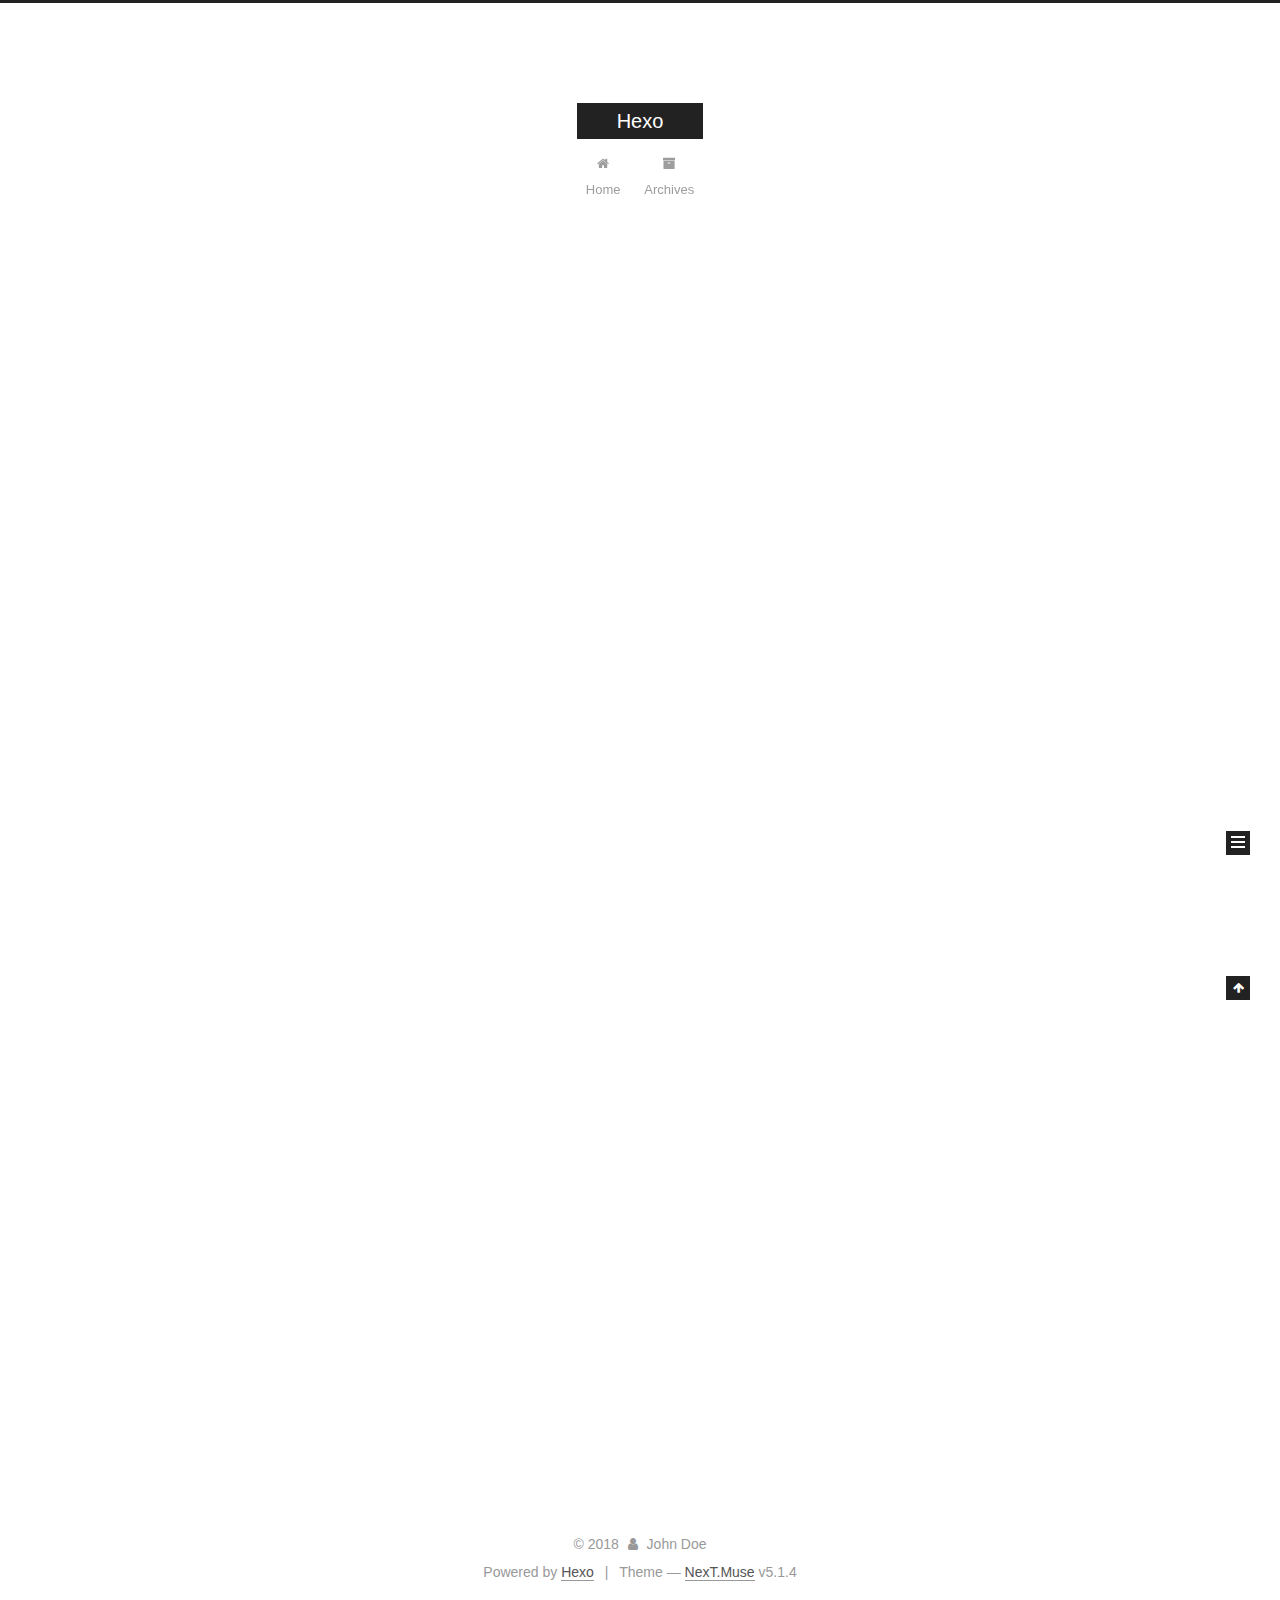
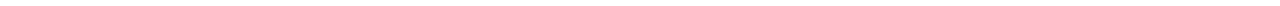
==== index.html @ c90f72f9 "Site updated: 2018-06-20 00:15:35" ====
<!DOCTYPE html>



  


<html class="theme-next muse use-motion" lang="">
<head>
  <meta charset="UTF-8"/>
<meta http-equiv="X-UA-Compatible" content="IE=edge" />
<meta name="viewport" content="width=device-width, initial-scale=1, maximum-scale=1"/>
<meta name="theme-color" content="#222">









<meta http-equiv="Cache-Control" content="no-transform" />
<meta http-equiv="Cache-Control" content="no-siteapp" />
















  
  
  <link href="/lib/fancybox/source/jquery.fancybox.css?v=2.1.5" rel="stylesheet" type="text/css" />







<link href="/lib/font-awesome/css/font-awesome.min.css?v=4.6.2" rel="stylesheet" type="text/css" />

<link href="/css/main.css?v=5.1.4" rel="stylesheet" type="text/css" />


  <link rel="apple-touch-icon" sizes="180x180" href="/images/apple-touch-icon-next.png?v=5.1.4">


  <link rel="icon" type="image/png" sizes="32x32" href="/images/favicon-32x32-next.png?v=5.1.4">


  <link rel="icon" type="image/png" sizes="16x16" href="/images/favicon-16x16-next.png?v=5.1.4">


  <link rel="mask-icon" href="/images/logo.svg?v=5.1.4" color="#222">





  <meta name="keywords" content="Hexo, NexT" />










<meta property="og:type" content="website">
<meta property="og:title" content="Hexo">
<meta property="og:url" content="http://yoursite.com/index.html">
<meta property="og:site_name" content="Hexo">
<meta property="og:locale" content="default">
<meta name="twitter:card" content="summary">
<meta name="twitter:title" content="Hexo">



<script type="text/javascript" id="hexo.configurations">
  var NexT = window.NexT || {};
  var CONFIG = {
    root: '/',
    scheme: 'Muse',
    version: '5.1.4',
    sidebar: {"position":"left","display":"post","offset":12,"b2t":false,"scrollpercent":false,"onmobile":false},
    fancybox: true,
    tabs: true,
    motion: {"enable":true,"async":false,"transition":{"post_block":"fadeIn","post_header":"slideDownIn","post_body":"slideDownIn","coll_header":"slideLeftIn","sidebar":"slideUpIn"}},
    duoshuo: {
      userId: '0',
      author: 'Author'
    },
    algolia: {
      applicationID: '',
      apiKey: '',
      indexName: '',
      hits: {"per_page":10},
      labels: {"input_placeholder":"Search for Posts","hits_empty":"We didn't find any results for the search: ${query}","hits_stats":"${hits} results found in ${time} ms"}
    }
  };
</script>



  <link rel="canonical" href="http://yoursite.com/"/>





  <title>Hexo</title>
  








</head>

<body itemscope itemtype="http://schema.org/WebPage" lang="default">

  
  
    
  

  <div class="container sidebar-position-left 
  page-home">
    <div class="headband"></div>

    <header id="header" class="header" itemscope itemtype="http://schema.org/WPHeader">
      <div class="header-inner"><div class="site-brand-wrapper">
  <div class="site-meta ">
    

    <div class="custom-logo-site-title">
      <a href="/"  class="brand" rel="start">
        <span class="logo-line-before"><i></i></span>
        <span class="site-title">Hexo</span>
        <span class="logo-line-after"><i></i></span>
      </a>
    </div>
      
        <p class="site-subtitle"></p>
      
  </div>

  <div class="site-nav-toggle">
    <button>
      <span class="btn-bar"></span>
      <span class="btn-bar"></span>
      <span class="btn-bar"></span>
    </button>
  </div>
</div>

<nav class="site-nav">
  

  
    <ul id="menu" class="menu">
      
        
        <li class="menu-item menu-item-home">
          <a href="/" rel="section">
            
              <i class="menu-item-icon fa fa-fw fa-home"></i> <br />
            
            Home
          </a>
        </li>
      
        
        <li class="menu-item menu-item-archives">
          <a href="/archives/" rel="section">
            
              <i class="menu-item-icon fa fa-fw fa-archive"></i> <br />
            
            Archives
          </a>
        </li>
      

      
    </ul>
  

  
</nav>



 </div>
    </header>

    <main id="main" class="main">
      <div class="main-inner">
        <div class="content-wrap">
          <div id="content" class="content">
            
  <section id="posts" class="posts-expand">
    
      

  

  
  
  

  <article class="post post-type-normal" itemscope itemtype="http://schema.org/Article">
  
  
  
  <div class="post-block">
    <link itemprop="mainEntityOfPage" href="http://yoursite.com/2018/06/19/my-first-post/">

    <span hidden itemprop="author" itemscope itemtype="http://schema.org/Person">
      <meta itemprop="name" content="John Doe">
      <meta itemprop="description" content="">
      <meta itemprop="image" content="/images/avatar.gif">
    </span>

    <span hidden itemprop="publisher" itemscope itemtype="http://schema.org/Organization">
      <meta itemprop="name" content="Hexo">
    </span>

    
      <header class="post-header">

        
        
          <h1 class="post-title" itemprop="name headline">
                
                <a class="post-title-link" href="/2018/06/19/my-first-post/" itemprop="url">my first post</a></h1>
        

        <div class="post-meta">
          <span class="post-time">
            
              <span class="post-meta-item-icon">
                <i class="fa fa-calendar-o"></i>
              </span>
              
                <span class="post-meta-item-text">Posted on</span>
              
              <time title="Post created" itemprop="dateCreated datePublished" datetime="2018-06-19T23:06:31+08:00">
                2018-06-19
              </time>
            

            

            
          </span>

          

          
            
          

          
          

          

          

          

        </div>
      </header>
    

    
    
    
    <div class="post-body" itemprop="articleBody">

      
      

      
        
          
            
          
        
      
    </div>
    
    
    

    

    

    

    <footer class="post-footer">
      

      

      

      
      
        <div class="post-eof"></div>
      
    </footer>
  </div>
  
  
  
  </article>


    
      

  

  
  
  

  <article class="post post-type-normal" itemscope itemtype="http://schema.org/Article">
  
  
  
  <div class="post-block">
    <link itemprop="mainEntityOfPage" href="http://yoursite.com/2018/06/19/hello-world/">

    <span hidden itemprop="author" itemscope itemtype="http://schema.org/Person">
      <meta itemprop="name" content="John Doe">
      <meta itemprop="description" content="">
      <meta itemprop="image" content="/images/avatar.gif">
    </span>

    <span hidden itemprop="publisher" itemscope itemtype="http://schema.org/Organization">
      <meta itemprop="name" content="Hexo">
    </span>

    
      <header class="post-header">

        
        
          <h1 class="post-title" itemprop="name headline">
                
                <a class="post-title-link" href="/2018/06/19/hello-world/" itemprop="url">Hello World</a></h1>
        

        <div class="post-meta">
          <span class="post-time">
            
              <span class="post-meta-item-icon">
                <i class="fa fa-calendar-o"></i>
              </span>
              
                <span class="post-meta-item-text">Posted on</span>
              
              <time title="Post created" itemprop="dateCreated datePublished" datetime="2018-06-19T22:45:41+08:00">
                2018-06-19
              </time>
            

            

            
          </span>

          

          
            
          

          
          

          

          

          

        </div>
      </header>
    

    
    
    
    <div class="post-body" itemprop="articleBody">

      
      

      
        
          
            <p>Welcome to <a href="https://hexo.io/" target="_blank" rel="noopener">Hexo</a>! This is your very first post. Check <a href="https://hexo.io/docs/" target="_blank" rel="noopener">documentation</a> for more info. If you get any problems when using Hexo, you can find the answer in <a href="https://hexo.io/docs/troubleshooting.html" target="_blank" rel="noopener">troubleshooting</a> or you can ask me on <a href="https://github.com/hexojs/hexo/issues" target="_blank" rel="noopener">GitHub</a>.</p>
<h2 id="Quick-Start"><a href="#Quick-Start" class="headerlink" title="Quick Start"></a>Quick Start</h2><h3 id="Create-a-new-post"><a href="#Create-a-new-post" class="headerlink" title="Create a new post"></a>Create a new post</h3><figure class="highlight bash"><table><tr><td class="gutter"><pre><span class="line">1</span><br></pre></td><td class="code"><pre><span class="line">$ hexo new <span class="string">"My New Post"</span></span><br></pre></td></tr></table></figure>
<p>More info: <a href="https://hexo.io/docs/writing.html" target="_blank" rel="noopener">Writing</a></p>
<h3 id="Run-server"><a href="#Run-server" class="headerlink" title="Run server"></a>Run server</h3><figure class="highlight bash"><table><tr><td class="gutter"><pre><span class="line">1</span><br></pre></td><td class="code"><pre><span class="line">$ hexo server</span><br></pre></td></tr></table></figure>
<p>More info: <a href="https://hexo.io/docs/server.html" target="_blank" rel="noopener">Server</a></p>
<h3 id="Generate-static-files"><a href="#Generate-static-files" class="headerlink" title="Generate static files"></a>Generate static files</h3><figure class="highlight bash"><table><tr><td class="gutter"><pre><span class="line">1</span><br></pre></td><td class="code"><pre><span class="line">$ hexo generate</span><br></pre></td></tr></table></figure>
<p>More info: <a href="https://hexo.io/docs/generating.html" target="_blank" rel="noopener">Generating</a></p>
<h3 id="Deploy-to-remote-sites"><a href="#Deploy-to-remote-sites" class="headerlink" title="Deploy to remote sites"></a>Deploy to remote sites</h3><figure class="highlight bash"><table><tr><td class="gutter"><pre><span class="line">1</span><br></pre></td><td class="code"><pre><span class="line">$ hexo deploy</span><br></pre></td></tr></table></figure>
<p>More info: <a href="https://hexo.io/docs/deployment.html" target="_blank" rel="noopener">Deployment</a></p>

          
        
      
    </div>
    
    
    

    

    

    

    <footer class="post-footer">
      

      

      

      
      
        <div class="post-eof"></div>
      
    </footer>
  </div>
  
  
  
  </article>


    
  </section>

  


          </div>
          


          

        </div>
        
          
  
  <div class="sidebar-toggle">
    <div class="sidebar-toggle-line-wrap">
      <span class="sidebar-toggle-line sidebar-toggle-line-first"></span>
      <span class="sidebar-toggle-line sidebar-toggle-line-middle"></span>
      <span class="sidebar-toggle-line sidebar-toggle-line-last"></span>
    </div>
  </div>

  <aside id="sidebar" class="sidebar">
    
    <div class="sidebar-inner">

      

      

      <section class="site-overview-wrap sidebar-panel sidebar-panel-active">
        <div class="site-overview">
          <div class="site-author motion-element" itemprop="author" itemscope itemtype="http://schema.org/Person">
            
              <p class="site-author-name" itemprop="name">John Doe</p>
              <p class="site-description motion-element" itemprop="description"></p>
          </div>

          <nav class="site-state motion-element">

            
              <div class="site-state-item site-state-posts">
              
                <a href="/archives/">
              
                  <span class="site-state-item-count">2</span>
                  <span class="site-state-item-name">posts</span>
                </a>
              </div>
            

            

            

          </nav>

          

          

          
          

          
          

          

        </div>
      </section>

      

      

    </div>
  </aside>


        
      </div>
    </main>

    <footer id="footer" class="footer">
      <div class="footer-inner">
        <div class="copyright">&copy; <span itemprop="copyrightYear">2018</span>
  <span class="with-love">
    <i class="fa fa-user"></i>
  </span>
  <span class="author" itemprop="copyrightHolder">John Doe</span>

  
</div>


  <div class="powered-by">Powered by <a class="theme-link" target="_blank" href="https://hexo.io">Hexo</a></div>



  <span class="post-meta-divider">|</span>



  <div class="theme-info">Theme &mdash; <a class="theme-link" target="_blank" href="https://github.com/iissnan/hexo-theme-next">NexT.Muse</a> v5.1.4</div>




        







        
      </div>
    </footer>

    
      <div class="back-to-top">
        <i class="fa fa-arrow-up"></i>
        
      </div>
    

    

  </div>

  

<script type="text/javascript">
  if (Object.prototype.toString.call(window.Promise) !== '[object Function]') {
    window.Promise = null;
  }
</script>









  












  
  
    <script type="text/javascript" src="/lib/jquery/index.js?v=2.1.3"></script>
  

  
  
    <script type="text/javascript" src="/lib/fastclick/lib/fastclick.min.js?v=1.0.6"></script>
  

  
  
    <script type="text/javascript" src="/lib/jquery_lazyload/jquery.lazyload.js?v=1.9.7"></script>
  

  
  
    <script type="text/javascript" src="/lib/velocity/velocity.min.js?v=1.2.1"></script>
  

  
  
    <script type="text/javascript" src="/lib/velocity/velocity.ui.min.js?v=1.2.1"></script>
  

  
  
    <script type="text/javascript" src="/lib/fancybox/source/jquery.fancybox.pack.js?v=2.1.5"></script>
  


  


  <script type="text/javascript" src="/js/src/utils.js?v=5.1.4"></script>

  <script type="text/javascript" src="/js/src/motion.js?v=5.1.4"></script>



  
  

  

  


  <script type="text/javascript" src="/js/src/bootstrap.js?v=5.1.4"></script>



  


  




	





  





  












  





  

  

  

  
  

  

  

  

</body>
</html>
---- css/main.css ----
/* normalize.css v3.0.2 | MIT License | git.io/normalize */
html {
  font-family: sans-serif; /* 1 */
  -ms-text-size-adjust: 100%; /* 2 */
  -webkit-text-size-adjust: 100%; /* 2 */
}
body {
  margin: 0;
}
article,
aside,
details,
figcaption,
figure,
footer,
header,
hgroup,
main,
menu,
nav,
section,
summary {
  display: block;
}
audio,
canvas,
progress,
video {
  display: inline-block; /* 1 */
  vertical-align: baseline; /* 2 */
}
audio:not([controls]) {
  display: none;
  height: 0;
}
[hidden],
template {
  display: none;
}
a {
  background-color: transparent;
}
a:active,
a:hover {
  outline: 0;
}
abbr[title] {
  border-bottom: 1px dotted;
}
b,
strong {
  font-weight: bold;
}
dfn {
  font-style: italic;
}
h1 {
  font-size: 2em;
  margin: 0.67em 0;
}
mark {
  background: #ff0;
  color: #000;
}
small {
  font-size: 80%;
}
sub,
sup {
  font-size: 75%;
  line-height: 0;
  position: relative;
  vertical-align: baseline;
}
sup {
  top: -0.5em;
}
sub {
  bottom: -0.25em;
}
img {
  border: 0;
}
svg:not(:root) {
  overflow: hidden;
}
figure {
  margin: 1em 40px;
}
hr {
  -moz-box-sizing: content-box;
  box-sizing: content-box;
  height: 0;
}
pre {
  overflow: auto;
}
code,
kbd,
pre,
samp {
  font-family: monospace, monospace;
  font-size: 1em;
}
button,
input,
optgroup,
select,
textarea {
  color: inherit; /* 1 */
  font: inherit; /* 2 */
  margin: 0; /* 3 */
}
button {
  overflow: visible;
}
button,
select {
  text-transform: none;
}
button,
html input[type="button"],
input[type="reset"],
input[type="submit"] {
  -webkit-appearance: button; /* 2 */
  cursor: pointer; /* 3 */
}
button[disabled],
html input[disabled] {
  cursor: default;
}
button::-moz-focus-inner,
input::-moz-focus-inner {
  border: 0;
  padding: 0;
}
input {
  line-height: normal;
}
input[type="checkbox"],
input[type="radio"] {
  box-sizing: border-box; /* 1 */
  padding: 0; /* 2 */
}
input[type="number"]::-webkit-inner-spin-button,
input[type="number"]::-webkit-outer-spin-button {
  height: auto;
}
input[type="search"] {
  -webkit-appearance: textfield; /* 1 */
  -moz-box-sizing: content-box;
  -webkit-box-sizing: content-box; /* 2 */
  box-sizing: content-box;
}
input[type="search"]::-webkit-search-cancel-button,
input[type="search"]::-webkit-search-decoration {
  -webkit-appearance: none;
}
fieldset {
  border: 1px solid #c0c0c0;
  margin: 0 2px;
  padding: 0.35em 0.625em 0.75em;
}
legend {
  border: 0; /* 1 */
  padding: 0; /* 2 */
}
textarea {
  overflow: auto;
}
optgroup {
  font-weight: bold;
}
table {
  border-collapse: collapse;
  border-spacing: 0;
}
td,
th {
  padding: 0;
}
::selection {
  background: #262a30;
  color: #fff;
}
body {
  position: relative;
  font-family: 'Lato', "PingFang SC", "Microsoft YaHei", sans-serif;
  font-size: 14px;
  line-height: 2;
  color: #555;
  background: #fff;
}
@media (max-width: 767px) {
  body {
    padding-right: 0 !important;
  }
}
@media (min-width: 768px) and (max-width: 991px) {
  body {
    padding-right: 0 !important;
  }
}
@media (min-width: 1600px) {
  body {
    font-size: 16px;
  }
}
h1,
h2,
h3,
h4,
h5,
h6 {
  margin: 0;
  padding: 0;
  font-weight: bold;
  line-height: 1.5;
  font-family: 'Lato', "PingFang SC", "Microsoft YaHei", sans-serif;
}
h2,
h3,
h4,
h5,
h6 {
  margin: 20px 0 15px;
}
h1 {
  font-size: 22px;
}
@media (max-width: 767px) {
  h1 {
    font-size: 18px;
  }
}
h2 {
  font-size: 20px;
}
@media (max-width: 767px) {
  h2 {
    font-size: 16px;
  }
}
h3 {
  font-size: 18px;
}
@media (max-width: 767px) {
  h3 {
    font-size: 14px;
  }
}
h4 {
  font-size: 16px;
}
@media (max-width: 767px) {
  h4 {
    font-size: 12px;
  }
}
h5 {
  font-size: 14px;
}
@media (max-width: 767px) {
  h5 {
    font-size: 10px;
  }
}
h6 {
  font-size: 12px;
}
@media (max-width: 767px) {
  h6 {
    font-size: 8px;
  }
}
p {
  margin: 0 0 20px 0;
}
a {
  color: #555;
  text-decoration: none;
  outline: none;
  border-bottom: 1px solid #999;
  word-wrap: break-word;
}
a:hover {
  color: #222;
  border-bottom-color: #222;
}
blockquote {
  margin: 0;
  padding: 0;
}
img {
  display: block;
  margin: auto;
  max-width: 100%;
  height: auto;
}
hr {
  margin: 40px 0;
  height: 3px;
  border: none;
  background-color: #ddd;
  background-image: repeating-linear-gradient(-45deg, #fff, #fff 4px, transparent 4px, transparent 8px);
}
blockquote {
  padding: 0 15px;
  color: #666;
  border-left: 4px solid #ddd;
}
blockquote cite::before {
  content: "-";
  padding: 0 5px;
}
dt {
  font-weight: 700;
}
dd {
  margin: 0;
  padding: 0;
}
kbd {
  border: 1px solid #ccc;
  border-radius: 0.2em;
  box-shadow: 0.1em 0.1em 0.2em rgba(0,0,0,0.1);
  background-color: #f9f9f9;
  font-family: inherit;
  background-image: -webkit-linear-gradient(top, #eee, #fff, #eee);
  padding: 0.1em 0.3em;
  white-space: nowrap;
}
.text-left {
  text-align: left;
}
.text-center {
  text-align: center;
}
.text-right {
  text-align: right;
}
.text-justify {
  text-align: justify;
}
.text-nowrap {
  white-space: nowrap;
}
.text-lowercase {
  text-transform: lowercase;
}
.text-uppercase {
  text-transform: uppercase;
}
.text-capitalize {
  text-transform: capitalize;
}
.center-block {
  display: block;
  margin-left: auto;
  margin-right: auto;
}
.clearfix:before,
.clearfix:after {
  content: " ";
  display: table;
}
.clearfix:after {
  clear: both;
}
.pullquote {
  width: 45%;
}
.pullquote.left {
  float: left;
  margin-left: 5px;
  margin-right: 10px;
}
.pullquote.right {
  float: right;
  margin-left: 10px;
  margin-right: 5px;
}
.affix.affix.affix {
  position: fixed;
}
.translation {
  margin-top: -20px;
  font-size: 14px;
  color: #999;
}
.scrollbar-measure {
  width: 100px;
  height: 100px;
  overflow: scroll;
  position: absolute;
  top: -9999px;
}
.use-motion .motion-element {
  opacity: 0;
}
table {
  margin: 20px 0;
  width: 100%;
  border-collapse: collapse;
  border-spacing: 0;
  border: 1px solid #ddd;
  font-size: 14px;
  table-layout: fixed;
  word-wrap: break-all;
}
table>tbody>tr:nth-of-type(odd) {
  background-color: #f9f9f9;
}
table>tbody>tr:hover {
  background-color: #f5f5f5;
}
caption,
th,
td {
  padding: 8px;
  text-align: left;
  vertical-align: middle;
  font-weight: normal;
}
th,
td {
  border-bottom: 3px solid #ddd;
  border-right: 1px solid #eee;
}
th {
  padding-bottom: 10px;
  font-weight: 700;
}
td {
  border-bottom-width: 1px;
}
html,
body {
  height: 100%;
}
.container {
  position: relative;
  min-height: 100%;
}
.header-inner {
  margin: 0 auto;
  padding: 100px 0 70px;
  width: 700px;
}
@media (min-width: 1600px) {
  .container .header-inner {
    width: 900px;
  }
}
.main {
  padding-bottom: 150px;
}
.main-inner {
  margin: 0 auto;
  width: 700px;
}
@media (min-width: 1600px) {
  .container .main-inner {
    width: 900px;
  }
}
.footer {
  position: absolute;
  left: 0;
  bottom: 0;
  width: 100%;
  min-height: 50px;
}
.footer-inner {
  box-sizing: border-box;
  margin: 20px auto;
  width: 700px;
}
@media (min-width: 1600px) {
  .container .footer-inner {
    width: 900px;
  }
}
pre,
.highlight {
  overflow: auto;
  margin: 20px 0;
  padding: 0;
  font-size: 13px;
  color: #4d4d4c;
  background: #f7f7f7;
  line-height: 1.6;
}
pre,
code {
  font-family: consolas, Menlo, "PingFang SC", "Microsoft YaHei", monospace;
}
code {
  padding: 2px 4px;
  word-wrap: break-word;
  color: #555;
  background: #eee;
  border-radius: 3px;
  font-size: 13px;
}
pre {
  padding: 10px;
}
pre code {
  padding: 0;
  color: #4d4d4c;
  background: none;
  text-shadow: none;
}
.highlight {
  border-radius: 1px;
}
.highlight pre {
  border: none;
  margin: 0;
  padding: 10px 0;
}
.highlight table {
  margin: 0;
  width: auto;
  border: none;
}
.highlight td {
  border: none;
  padding: 0;
}
.highlight figcaption {
  font-size: 1em;
  color: #4d4d4c;
  line-height: 1em;
  margin-bottom: 1em;
}
.highlight figcaption:before,
.highlight figcaption:after {
  content: " ";
  display: table;
}
.highlight figcaption:after {
  clear: both;
}
.highlight figcaption a {
  float: right;
  color: #4d4d4c;
}
.highlight figcaption a:hover {
  border-bottom-color: #4d4d4c;
}
.highlight .gutter pre {
  padding-left: 10px;
  padding-right: 10px;
  color: #869194;
  text-align: right;
  background-color: #eff2f3;
}
.highlight .code pre {
  width: 100%;
  padding-left: 10px;
  padding-right: 10px;
  background-color: #f7f7f7;
}
.highlight .line {
  height: 20px;
}
.gutter {
  -webkit-user-select: none;
  -moz-user-select: none;
  -ms-user-select: none;
  user-select: none;
}
.gist table {
  width: auto;
}
.gist table td {
  border: none;
}
pre .deletion {
  background: #fdd;
}
pre .addition {
  background: #dfd;
}
pre .meta {
  color: #8959a8;
}
pre .comment {
  color: #8e908c;
}
pre .variable,
pre .attribute,
pre .tag,
pre .regexp,
pre .ruby .constant,
pre .xml .tag .title,
pre .xml .pi,
pre .xml .doctype,
pre .html .doctype,
pre .css .id,
pre .css .class,
pre .css .pseudo {
  color: #c82829;
}
pre .number,
pre .preprocessor,
pre .built_in,
pre .literal,
pre .params,
pre .constant,
pre .command {
  color: #f5871f;
}
pre .ruby .class .title,
pre .css .rules .attribute,
pre .string,
pre .value,
pre .inheritance,
pre .header,
pre .ruby .symbol,
pre .xml .cdata,
pre .special,
pre .number,
pre .formula {
  color: #718c00;
}
pre .title,
pre .css .hexcolor {
  color: #3e999f;
}
pre .function,
pre .python .decorator,
pre .python .title,
pre .ruby .function .title,
pre .ruby .title .keyword,
pre .perl .sub,
pre .javascript .title,
pre .coffeescript .title {
  color: #4271ae;
}
pre .keyword,
pre .javascript .function {
  color: #8959a8;
}
.full-image.full-image.full-image.full-image {
  border: none;
  max-width: 100%;
  width: auto;
  margin: 20px auto 25px;
}
@media (min-width: 992px) {
  .full-image.full-image.full-image.full-image {
    max-width: none;
    width: 110%;
    margin: 25px -5%;
  }
}
.blockquote-center,
.page-home .post-type-quote blockquote,
.page-post-detail .post-type-quote blockquote {
  position: relative;
  margin: 40px 0;
  padding: 0;
  border-left: none;
  text-align: center;
}
.blockquote-center::before,
.page-home .post-type-quote blockquote::before,
.page-post-detail .post-type-quote blockquote::before,
.blockquote-center::after,
.page-home .post-type-quote blockquote::after,
.page-post-detail .post-type-quote blockquote::after {
  position: absolute;
  content: ' ';
  display: block;
  width: 100%;
  height: 24px;
  opacity: 0.2;
  background-repeat: no-repeat;
  background-position: 0 -6px;
  background-size: 22px 22px;
}
.blockquote-center::before,
.page-home .post-type-quote blockquote::before,
.page-post-detail .post-type-quote blockquote::before {
  top: -20px;
  background-image: url("../images/quote-l.svg");
  border-top: 1px solid #ccc;
}
.blockquote-center::after,
.page-home .post-type-quote blockquote::after,
.page-post-detail .post-type-quote blockquote::after {
  bottom: -20px;
  background-image: url("../images/quote-r.svg");
  border-bottom: 1px solid #ccc;
  background-position: 100% 8px;
}
.blockquote-center p,
.page-home .post-type-quote blockquote p,
.page-post-detail .post-type-quote blockquote p,
.blockquote-center div,
.page-home .post-type-quote blockquote div,
.page-post-detail .post-type-quote blockquote div {
  text-align: center;
}
.post .post-body .group-picture img {
  box-sizing: border-box;
  padding: 0 3px;
  border: none;
}
.post .group-picture-row {
  overflow: hidden;
  margin-top: 6px;
}
.post .group-picture-row:first-child {
  margin-top: 0;
}
.post .group-picture-column {
  float: left;
}
.page-post-detail .post-body .group-picture-column {
  float: none;
  margin-top: 10px;
  width: auto !important;
}
.page-post-detail .post-body .group-picture-column img {
  margin: 0 auto;
}
.page-archive .group-picture-container {
  overflow: hidden;
}
.page-archive .group-picture-row {
  float: left;
}
.page-archive .group-picture-row:first-child {
  margin-top: 6px;
}
.page-archive .group-picture-column {
  max-width: 150px;
  max-height: 150px;
}
.post-body .note {
  position: relative;
  padding: 15px;
  margin-bottom: 20px;
  border: 1px solid #eee;
  border-left-width: 5px;
  border-radius: 3px;
}
.post-body .note h2,
.post-body .note h3,
.post-body .note h4,
.post-body .note h5,
.post-body .note h6 {
  margin-top: 0;
  margin-bottom: 0;
  border-bottom: initial;
  padding-top: 0 !important;
}
.post-body .note p:first-child,
.post-body .note ul:first-child,
.post-body .note ol:first-child,
.post-body .note table:first-child,
.post-body .note pre:first-child,
.post-body .note blockquote:first-child {
  margin-top: 0;
}
.post-body .note p:last-child,
.post-body .note ul:last-child,
.post-body .note ol:last-child,
.post-body .note table:last-child,
.post-body .note pre:last-child,
.post-body .note blockquote:last-child {
  margin-bottom: 0;
}
.post-body .note.default {
  border-left-color: #777;
}
.post-body .note.default h2,
.post-body .note.default h3,
.post-body .note.default h4,
.post-body .note.default h5,
.post-body .note.default h6 {
  color: #777;
}
.post-body .note.primary {
  border-left-color: #6f42c1;
}
.post-body .note.primary h2,
.post-body .note.primary h3,
.post-body .note.primary h4,
.post-body .note.primary h5,
.post-body .note.primary h6 {
  color: #6f42c1;
}
.post-body .note.info {
  border-left-color: #428bca;
}
.post-body .note.info h2,
.post-body .note.info h3,
.post-body .note.info h4,
.post-body .note.info h5,
.post-body .note.info h6 {
  color: #428bca;
}
.post-body .note.success {
  border-left-color: #5cb85c;
}
.post-body .note.success h2,
.post-body .note.success h3,
.post-body .note.success h4,
.post-body .note.success h5,
.post-body .note.success h6 {
  color: #5cb85c;
}
.post-body .note.warning {
  border-left-color: #f0ad4e;
}
.post-body .note.warning h2,
.post-body .note.warning h3,
.post-body .note.warning h4,
.post-body .note.warning h5,
.post-body .note.warning h6 {
  color: #f0ad4e;
}
.post-body .note.danger {
  border-left-color: #d9534f;
}
.post-body .note.danger h2,
.post-body .note.danger h3,
.post-body .note.danger h4,
.post-body .note.danger h5,
.post-body .note.danger h6 {
  color: #d9534f;
}
.post-body .label {
  display: inline;
  padding: 0 2px;
  white-space: nowrap;
}
.post-body .label.default {
  background-color: #f0f0f0;
}
.post-body .label.primary {
  background-color: #efe6f7;
}
.post-body .label.info {
  background-color: #e5f2f8;
}
.post-body .label.success {
  background-color: #e7f4e9;
}
.post-body .label.warning {
  background-color: #fcf6e1;
}
.post-body .label.danger {
  background-color: #fae8eb;
}
.post-body .tabs {
  position: relative;
  display: block;
  margin-bottom: 20px;
  padding-top: 10px;
}
.post-body .tabs ul.nav-tabs {
  margin: 0;
  padding: 0;
  display: flex;
  margin-bottom: -1px;
}
@media (max-width: 413px) {
  .post-body .tabs ul.nav-tabs {
    display: block;
    margin-bottom: 5px;
  }
}
.post-body .tabs ul.nav-tabs li.tab {
  list-style-type: none !important;
  margin: 0 0.25em 0 0;
  border-top: 3px solid transparent;
  border-left: 1px solid transparent;
  border-right: 1px solid transparent;
}
@media (max-width: 413px) {
  .post-body .tabs ul.nav-tabs li.tab {
    margin: initial;
    border-top: 1px solid transparent;
    border-left: 3px solid transparent;
    border-right: 1px solid transparent;
    border-bottom: 1px solid transparent;
  }
}
.post-body .tabs ul.nav-tabs li.tab a {
  outline: 0;
  border-bottom: initial;
  display: block;
  line-height: 1.8em;
  padding: 0.25em 0.75em;
  transition-duration: 0.2s;
  transition-timing-function: ease-out;
  transition-delay: 0s;
}
.post-body .tabs ul.nav-tabs li.tab a i {
  width: 1.285714285714286em;
}
.post-body .tabs ul.nav-tabs li.tab.active {
  border-top: 3px solid #fc6423;
  border-left: 1px solid #ddd;
  border-right: 1px solid #ddd;
  background-color: #fff;
}
@media (max-width: 413px) {
  .post-body .tabs ul.nav-tabs li.tab.active {
    border-top: 1px solid #ddd;
    border-left: 3px solid #fc6423;
    border-right: 1px solid #ddd;
    border-bottom: 1px solid #ddd;
  }
}
.post-body .tabs ul.nav-tabs li.tab.active a {
  cursor: default;
  color: #555;
}
.post-body .tabs .tab-content {
  background-color: #fff;
}
.post-body .tabs .tab-content .tab-pane {
  border: 1px solid #ddd;
  padding: 20px 20px 0 20px;
}
.post-body .tabs .tab-content .tab-pane:not(.active) {
  display: none !important;
}
.post-body .tabs .tab-content .tab-pane.active {
  display: block !important;
}
.btn {
  display: inline-block;
  padding: 0 20px;
  font-size: 14px;
  color: #fff;
  background: #222;
  border: 2px solid #222;
  text-decoration: none;
  border-radius: 0;
  transition-property: background-color;
  transition-duration: 0.2s;
  transition-timing-function: ease-in-out;
  transition-delay: 0s;
  line-height: 2;
}
.btn:hover {
  border-color: #222;
  color: #222;
  background: #fff;
}
.btn +.btn {
  margin: 0 0 8px 8px;
}
.btn .fa-fw {
  width: 1.285714285714286em;
  text-align: left;
}
.btn-bar {
  display: block;
  width: 22px;
  height: 2px;
  background: #555;
  border-radius: 1px;
}
.btn-bar+.btn-bar {
  margin-top: 4px;
}
.pagination {
  margin: 120px 0 40px;
  text-align: center;
  border-top: 1px solid #eee;
}
.page-number-basic,
.pagination .prev,
.pagination .next,
.pagination .page-number,
.pagination .space {
  display: inline-block;
  position: relative;
  top: -1px;
  margin: 0 10px;
  padding: 0 11px;
}
@media (max-width: 767px) {
  .page-number-basic,
  .pagination .prev,
  .pagination .next,
  .pagination .page-number,
  .pagination .space {
    margin: 0 5px;
  }
}
.pagination .prev,
.pagination .next,
.pagination .page-number {
  border-bottom: 0;
  border-top: 1px solid #eee;
  transition-property: border-color;
  transition-duration: 0.2s;
  transition-timing-function: ease-in-out;
  transition-delay: 0s;
}
.pagination .prev:hover,
.pagination .next:hover,
.pagination .page-number:hover {
  border-top-color: #222;
}
.pagination .space {
  padding: 0;
  margin: 0;
}
.pagination .prev {
  margin-left: 0;
}
.pagination .next {
  margin-right: 0;
}
.pagination .page-number.current {
  color: #fff;
  background: #ccc;
  border-top-color: #ccc;
}
@media (max-width: 767px) {
  .pagination {
    border-top: none;
  }
  .pagination .prev,
  .pagination .next,
  .pagination .page-number {
    margin-bottom: 10px;
    border-top: 0;
    border-bottom: 1px solid #eee;
    padding: 0 10px;
  }
  .pagination .prev:hover,
  .pagination .next:hover,
  .pagination .page-number:hover {
    border-bottom-color: #222;
  }
}
.comments {
  margin: 60px 20px 0;
}
.tag-cloud {
  text-align: center;
}
.tag-cloud a {
  display: inline-block;
  margin: 10px;
}
.back-to-top {
  box-sizing: border-box;
  position: fixed;
  bottom: -100px;
  right: 30px;
  z-index: 1050;
  padding: 0 6px;
  width: 24px;
  background: #222;
  font-size: 12px;
  opacity: 1;
  color: #fff;
  cursor: pointer;
  text-align: center;
  -webkit-transform: translateZ(0);
  transition-property: bottom;
  transition-duration: 0.2s;
  transition-timing-function: ease-in-out;
  transition-delay: 0s;
}
@media (min-width: 768px) and (max-width: 991px) {
  .back-to-top {
    display: none !important;
  }
}
@media (max-width: 767px) {
  .back-to-top {
    display: none !important;
  }
}
.back-to-top.back-to-top-on {
  bottom: 19px;
}
.header {
  background: transparent;
}
.header-inner {
  position: relative;
}
.headband {
  height: 3px;
  background: #222;
}
.site-meta {
  margin: 0;
  text-align: center;
}
@media (max-width: 767px) {
  .site-meta {
    text-align: center;
  }
}
.brand {
  position: relative;
  display: inline-block;
  padding: 0 40px;
  color: #fff;
  background: #222;
  border-bottom: none;
}
.brand:hover {
  color: #fff;
}
.logo {
  display: inline-block;
  margin-right: 5px;
  line-height: 36px;
  vertical-align: top;
}
.site-title {
  display: inline-block;
  vertical-align: top;
  line-height: 36px;
  font-size: 20px;
  font-weight: normal;
  font-family: 'Lato', "PingFang SC", "Microsoft YaHei", sans-serif;
}
.site-subtitle {
  margin-top: 10px;
  font-size: 13px;
  color: #999;
}
.use-motion .brand {
  opacity: 0;
}
.use-motion .logo,
.use-motion .site-title,
.use-motion .site-subtitle {
  opacity: 0;
  position: relative;
  top: -10px;
}
.site-nav-toggle {
  display: none;
  position: absolute;
  top: 10px;
  left: 10px;
}
@media (max-width: 767px) {
  .site-nav-toggle {
    display: block;
  }
}
.site-nav-toggle button {
  margin-top: 2px;
  padding: 9px 10px;
  background: transparent;
  border: none;
}
@media (max-width: 767px) {
  .site-nav {
    display: none;
    margin: 0 -10px;
    padding: 0 10px;
    clear: both;
    border-top: 1px solid #ddd;
  }
}
@media (min-width: 768px) and (max-width: 991px) {
  .site-nav {
    display: block !important;
  }
}
@media (min-width: 992px) {
  .site-nav {
    display: block !important;
  }
}
.menu {
  margin-top: 20px;
  padding-left: 0;
  text-align: center;
}
.menu .menu-item {
  display: inline-block;
  margin: 0 10px;
  list-style: none;
}
@media screen and (max-width: 767px) {
  .menu .menu-item {
    margin-top: 10px;
  }
}
.menu .menu-item a {
  display: block;
  font-size: 13px;
  line-height: inherit;
  border-bottom: 1px solid transparent;
  transition-property: border-color;
  transition-duration: 0.2s;
  transition-timing-function: ease-in-out;
  transition-delay: 0s;
}
.menu .menu-item a:hover {
  border-bottom-color: #222;
}
.menu .menu-item .fa {
  margin-right: 5px;
}
.use-motion .menu-item {
  opacity: 0;
}
.post-body {
  font-family: 'Lato', "PingFang SC", "Microsoft YaHei", sans-serif;
}
@media (max-width: 767px) {
  .post-body {
    word-break: break-word;
  }
}
.post-body .fancybox img {
  display: block !important;
  margin: 0 auto;
  cursor: pointer;
  cursor: zoom-in;
  cursor: -webkit-zoom-in;
}
.post-body .image-caption,
.post-body .figure .caption {
  margin: -20px auto 15px;
  text-align: center;
  font-size: 14px;
  color: #999;
  font-weight: bold;
  line-height: 1;
}
.post-sticky-flag {
  display: inline-block;
  font-size: 16px;
  -ms-transform: rotate(30deg);
  -webkit-transform: rotate(30deg);
  -moz-transform: rotate(30deg);
  -ms-transform: rotate(30deg);
  -o-transform: rotate(30deg);
  transform: rotate(30deg);
}
.use-motion .post-block,
.use-motion .pagination,
.use-motion .comments {
  opacity: 0;
}
.use-motion .post-header {
  opacity: 0;
}
.use-motion .post-body {
  opacity: 0;
}
.use-motion .collection-title {
  opacity: 0;
}
.posts-expand {
  padding-top: 40px;
}
@media (max-width: 767px) {
  .posts-expand {
    margin: 0 20px;
  }
  .post-body pre .gutter pre {
    padding-right: 10px;
  }
  .post-body .highlight {
    margin-left: 0px;
    margin-right: 0px;
    padding: 0;
  }
  .post-body .highlight .gutter pre {
    padding-right: 10px;
  }
}
@media (min-width: 992px) {
  .posts-expand .post-body {
    text-align: justify;
  }
}
.posts-expand .post-body h2,
.posts-expand .post-body h3,
.posts-expand .post-body h4,
.posts-expand .post-body h5,
.posts-expand .post-body h6 {
  padding-top: 10px;
}
.posts-expand .post-body h2 .header-anchor,
.posts-expand .post-body h3 .header-anchor,
.posts-expand .post-body h4 .header-anchor,
.posts-expand .post-body h5 .header-anchor,
.posts-expand .post-body h6 .header-anchor {
  float: right;
  margin-left: 10px;
  color: #ccc;
  border-bottom-style: none;
  visibility: hidden;
}
.posts-expand .post-body h2 .header-anchor:hover,
.posts-expand .post-body h3 .header-anchor:hover,
.posts-expand .post-body h4 .header-anchor:hover,
.posts-expand .post-body h5 .header-anchor:hover,
.posts-expand .post-body h6 .header-anchor:hover {
  color: inherit;
}
.posts-expand .post-body h2:hover .header-anchor,
.posts-expand .post-body h3:hover .header-anchor,
.posts-expand .post-body h4:hover .header-anchor,
.posts-expand .post-body h5:hover .header-anchor,
.posts-expand .post-body h6:hover .header-anchor {
  visibility: visible;
}
.posts-expand .post-body ul li {
  list-style: circle;
}
.posts-expand .post-body img {
  box-sizing: border-box;
  margin: auto;
  padding: 3px;
  border: 1px solid #ddd;
}
.posts-expand .post-body .fancybox img {
  margin: 0 auto 25px;
}
@media (max-width: 767px) {
  .posts-collapse {
    margin: 0 20px;
  }
  .posts-collapse .post-title,
  .posts-collapse .post-meta {
    display: block;
    width: auto;
    text-align: left;
  }
}
.posts-collapse {
  position: relative;
  z-index: 1010;
  margin-left: 55px;
}
.posts-collapse::after {
  content: " ";
  position: absolute;
  top: 20px;
  left: 0;
  margin-left: -2px;
  width: 4px;
  height: 100%;
  background: #f5f5f5;
  z-index: -1;
}
@media (max-width: 767px) {
  .posts-collapse {
    margin: 0 20px;
  }
}
.posts-collapse .collection-title {
  position: relative;
  margin: 60px 0;
}
.posts-collapse .collection-title h1,
.posts-collapse .collection-title h2 {
  margin-left: 20px;
}
.posts-collapse .collection-title small {
  color: #bbb;
  margin-left: 5px;
}
.posts-collapse .collection-title::before {
  content: " ";
  position: absolute;
  left: 0;
  top: 50%;
  margin-left: -4px;
  margin-top: -4px;
  width: 8px;
  height: 8px;
  background: #bbb;
  border-radius: 50%;
}
.posts-collapse .post {
  margin: 30px 0;
}
.posts-collapse .post-header {
  position: relative;
  transition-duration: 0.2s;
  transition-timing-function: ease-in-out;
  transition-delay: 0s;
  transition-property: border;
  border-bottom: 1px dashed #ccc;
}
.posts-collapse .post-header::before {
  content: " ";
  position: absolute;
  left: 0;
  top: 12px;
  width: 6px;
  height: 6px;
  margin-left: -4px;
  background: #bbb;
  border-radius: 50%;
  border: 1px solid #fff;
  transition-duration: 0.2s;
  transition-timing-function: ease-in-out;
  transition-delay: 0s;
  transition-property: background;
}
.posts-collapse .post-header:hover {
  border-bottom-color: #666;
}
.posts-collapse .post-header:hover::before {
  background: #222;
}
.posts-collapse .post-meta {
  position: absolute;
  font-size: 12px;
  left: 20px;
  top: 5px;
}
.posts-collapse .post-comments-count {
  display: none;
}
.posts-collapse .post-title {
  margin-left: 60px;
  font-size: 16px;
  font-weight: normal;
  line-height: inherit;
}
.posts-collapse .post-title::after {
  margin-left: 3px;
  opacity: 0.6;
}
.posts-collapse .post-title a {
  color: #666;
  border-bottom: none;
}
.page-home .post-type-quote .post-header,
.page-post-detail .post-type-quote .post-header,
.page-home .post-type-quote .post-tags,
.page-post-detail .post-type-quote .post-tags {
  display: none;
}
.posts-expand .post-title {
  text-align: center;
  word-break: break-word;
  font-weight: 400;
}
.posts-expand .post-title-link {
  display: inline-block;
  position: relative;
  color: #555;
  border-bottom: none;
  line-height: 1.2;
  vertical-align: top;
}
.posts-expand .post-title-link::before {
  content: "";
  position: absolute;
  width: 100%;
  height: 2px;
  bottom: 0;
  left: 0;
  background-color: #000;
  visibility: hidden;
  -webkit-transform: scaleX(0);
  -moz-transform: scaleX(0);
  -ms-transform: scaleX(0);
  -o-transform: scaleX(0);
  transform: scaleX(0);
  transition-duration: 0.2s;
  transition-timing-function: ease-in-out;
  transition-delay: 0s;
}
.posts-expand .post-title-link:hover::before {
  visibility: visible;
  -webkit-transform: scaleX(1);
  -moz-transform: scaleX(1);
  -ms-transform: scaleX(1);
  -o-transform: scaleX(1);
  transform: scaleX(1);
}
.posts-expand .post-title-link .fa {
  font-size: 16px;
}
.posts-expand .post-meta {
  margin: 3px 0 60px 0;
  color: #999;
  font-family: 'Lato', "PingFang SC", "Microsoft YaHei", sans-serif;
  font-size: 12px;
  text-align: center;
}
.posts-expand .post-meta .post-category-list {
  display: inline-block;
  margin: 0;
  padding: 3px;
}
.posts-expand .post-meta .post-category-list-link {
  color: #999;
}
.posts-expand .post-meta .post-description {
  font-size: 14px;
  margin-top: 2px;
}
.post-meta-divider {
  margin: 0 0.5em;
}
.post-meta-item-icon {
  margin-right: 3px;
}
@media (min-width: 768px) and (max-width: 991px) {
  .post-meta-item-icon {
    display: inline-block;
  }
}
@media (max-width: 767px) {
  .post-meta-item-icon {
    display: inline-block;
  }
}
@media (min-width: 768px) and (max-width: 991px) {
  .post-meta-item-text {
    display: none;
  }
}
@media (max-width: 767px) {
  .post-meta-item-text {
    display: none;
  }
}
@media (max-width: 767px) {
  .posts-expand .post-comments-count {
    display: none;
  }
}
.post-button {
  margin-top: 40px;
}
.posts-expand .post-tags {
  margin-top: 40px;
  text-align: center;
}
.posts-expand .post-tags a {
  display: inline-block;
  margin-right: 10px;
  font-size: 13px;
}
.post-nav {
  display: table;
  margin-top: 15px;
  width: 100%;
  border-top: 1px solid #eee;
}
.post-nav-divider {
  display: table-cell;
  width: 10%;
}
.post-nav-item {
  display: table-cell;
  padding: 10px 0 0 0;
  width: 45%;
  vertical-align: top;
}
.post-nav-item a {
  position: relative;
  display: block;
  line-height: 25px;
  font-size: 14px;
  color: #555;
  border-bottom: none;
}
.post-nav-item a:hover {
  color: #222;
  border-bottom: none;
}
.post-nav-item a:active {
  top: 2px;
}
.post-nav-item .fa {
  position: absolute;
  top: 8px;
  left: 0;
  font-size: 12px;
}
.post-nav-next a {
  padding-left: 15px;
}
.post-nav-prev {
  text-align: right;
}
.post-nav-prev a {
  padding-right: 15px;
}
.post-nav-prev .fa {
  right: 0;
  left: auto;
}
.posts-expand .post-eof {
  display: block;
  margin: 80px auto 60px;
  width: 8%;
  height: 1px;
  background: #ccc;
  text-align: center;
}
.post:last-child .post-eof.post-eof.post-eof {
  display: none;
}
.post-gallery {
  display: table;
  table-layout: fixed;
  width: 100%;
  border-collapse: separate;
}
.post-gallery-row {
  display: table-row;
}
.post-gallery .post-gallery-img {
  display: table-cell;
  text-align: center;
  vertical-align: middle;
  border: none;
}
.post-gallery .post-gallery-img img {
  max-width: 100%;
  max-height: 100%;
  border: none;
}
.fancybox-close,
.fancybox-close:hover {
  border: none;
}
.rtl.post-body p,
.rtl.post-body a,
.rtl.post-body h1,
.rtl.post-body h2,
.rtl.post-body h3,
.rtl.post-body h4,
.rtl.post-body h5,
.rtl.post-body h6,
.rtl.post-body li,
.rtl.post-body ul,
.rtl.post-body ol {
  direction: rtl;
  font-family: UKIJ Ekran;
}
.rtl.post-title {
  font-family: UKIJ Ekran;
}
.sidebar {
  position: fixed;
  right: 0;
  top: 0;
  bottom: 0;
  width: 0;
  z-index: 1040;
  box-shadow: inset 0 2px 6px #000;
  background: #222;
  -webkit-transform: translateZ(0);
}
.sidebar a {
  color: #999;
  border-bottom-color: #555;
}
.sidebar a:hover {
  color: #eee;
}
@media (min-width: 768px) and (max-width: 991px) {
  .sidebar {
    display: none !important;
  }
}
@media (max-width: 767px) {
  .sidebar {
    display: none !important;
  }
}
.sidebar-inner {
  position: relative;
  padding: 20px 10px;
  color: #999;
  text-align: center;
}
.site-overview-wrap {
  overflow: hidden;
}
.site-overview {
  overflow-y: auto;
  overflow-x: hidden;
}
.sidebar-toggle {
  position: fixed;
  right: 30px;
  bottom: 45px;
  width: 14px;
  height: 14px;
  padding: 5px;
  background: #222;
  line-height: 0;
  z-index: 1050;
  cursor: pointer;
  -webkit-transform: translateZ(0);
}
@media (min-width: 768px) and (max-width: 991px) {
  .sidebar-toggle {
    display: none !important;
  }
}
@media (max-width: 767px) {
  .sidebar-toggle {
    display: none !important;
  }
}
.sidebar-toggle-line {
  position: relative;
  display: inline-block;
  vertical-align: top;
  height: 2px;
  width: 100%;
  background: #fff;
  margin-top: 3px;
}
.sidebar-toggle-line:first-child {
  margin-top: 0;
}
.site-author-image {
  display: block;
  margin: 0 auto;
  padding: 2px;
  max-width: 96px;
  height: auto;
  border: 2px solid #333;
}
.site-author-name {
  margin: 5px 0 0;
  text-align: center;
  color: #f5f5f5;
  font-weight: normal;
}
.site-description {
  margin-top: 5px;
  text-align: center;
  font-size: 14px;
  color: #999;
}
.site-state {
  overflow: hidden;
  line-height: 1.4;
  white-space: nowrap;
  text-align: center;
}
.site-state-item {
  display: inline-block;
  padding: 0 15px;
  border-left: 1px solid #333;
}
.site-state-item:first-child {
  border-left: none;
}
.site-state-item a {
  border-bottom: none;
}
.site-state-item-count {
  display: block;
  text-align: center;
  color: inherit;
  font-weight: 600;
  font-size: 18px;
}
.site-state-item-name {
  font-size: 13px;
  color: inherit;
}
.feed-link {
  margin-top: 20px;
}
.feed-link a {
  display: inline-block;
  padding: 0 15px;
  color: #fc6423;
  border: 1px solid #fc6423;
  border-radius: 4px;
}
.feed-link a i {
  color: #fc6423;
  font-size: 14px;
}
.feed-link a:hover {
  color: #fff;
  background: #fc6423;
}
.feed-link a:hover i {
  color: #fff;
}
.links-of-author {
  margin-top: 20px;
}
.links-of-author a {
  display: inline-block;
  vertical-align: middle;
  margin-right: 10px;
  margin-bottom: 10px;
  border-bottom-color: #555;
  font-size: 13px;
}
.links-of-author a:before {
  display: inline-block;
  vertical-align: middle;
  margin-right: 3px;
  content: " ";
  width: 4px;
  height: 4px;
  border-radius: 50%;
  background: #d9fe2b;
}
.links-of-blogroll {
  font-size: 13px;
}
.links-of-blogroll-title {
  margin-top: 20px;
  font-size: 14px;
  font-weight: 600;
}
.links-of-blogroll-list {
  margin: 0;
  padding: 0;
  list-style: none;
}
.links-of-blogroll-item {
  padding: 2px 10px;
}
.links-of-blogroll-item a {
  max-width: 280px;
  box-sizing: border-box;
  display: inline-block;
  overflow: hidden;
  white-space: nowrap;
  text-overflow: ellipsis;
}
.sidebar-nav {
  margin: 0 0 20px;
  padding-left: 0;
}
.sidebar-nav li {
  display: inline-block;
  cursor: pointer;
  border-bottom: 1px solid transparent;
  font-size: 14px;
  color: #555;
}
.sidebar-nav li:hover {
  color: #f5f5f5;
}
.page-post-detail .sidebar-nav-toc {
  padding: 0 5px;
}
.page-post-detail .sidebar-nav-overview {
  margin-left: 10px;
}
.sidebar-nav .sidebar-nav-active {
  color: #87daff;
  border-bottom-color: #87daff;
}
.sidebar-nav .sidebar-nav-active:hover {
  color: #87daff;
}
.sidebar-panel {
  display: none;
}
.sidebar-panel-active {
  display: block;
}
.post-toc-empty {
  font-size: 14px;
  color: #666;
}
.post-toc-wrap {
  overflow: hidden;
}
.post-toc {
  overflow: auto;
}
.post-toc ol {
  margin: 0;
  padding: 0 2px 5px 10px;
  text-align: left;
  list-style: none;
  font-size: 14px;
}
.post-toc ol > ol {
  padding-left: 0;
}
.post-toc ol a {
  transition-duration: 0.2s;
  transition-timing-function: ease-in-out;
  transition-delay: 0s;
  transition-property: all;
  color: #999;
  border-bottom-color: #555;
}
.post-toc ol a:hover {
  color: #ccc;
  border-bottom-color: #ccc;
}
.post-toc .nav-item {
  overflow: hidden;
  text-overflow: ellipsis;
  text-align: justify;
  white-space: nowrap;
  line-height: 1.8;
}
.post-toc .nav .nav-child {
  display: none;
}
.post-toc .nav .active > .nav-child {
  display: block;
}
.post-toc .nav .active-current > .nav-child {
  display: block;
}
.post-toc .nav .active-current > .nav-child > .nav-item {
  display: block;
}
.post-toc .nav .active > a {
  color: #87daff;
  border-bottom-color: #87daff;
}
.post-toc .nav .active-current > a {
  color: #87daff;
}
.post-toc .nav .active-current > a:hover {
  color: #87daff;
}
.footer {
  font-size: 14px;
  color: #999;
}
.footer img {
  border: none;
}
.footer-inner {
  text-align: center;
}
.with-love {
  display: inline-block;
  margin: 0 5px;
}
.powered-by,
.theme-info {
  display: inline-block;
}
.cc-license {
  margin-top: 10px;
  text-align: center;
}
.cc-license .cc-opacity {
  opacity: 0.7;
  border-bottom: none;
}
.cc-license .cc-opacity:hover {
  opacity: 0.9;
}
.cc-license img {
  display: inline-block;
}
.theme-next #ds-thread #ds-reset {
  color: #555;
}
.theme-next #ds-thread #ds-reset .ds-replybox {
  margin-bottom: 30px;
}
.theme-next #ds-thread #ds-reset .ds-replybox .ds-avatar,
.theme-next #ds-reset .ds-avatar img {
  box-shadow: none;
}
.theme-next #ds-thread #ds-reset .ds-textarea-wrapper {
  border-color: #c7d4e1;
  background: none;
  border-top-right-radius: 3px;
  border-top-left-radius: 3px;
}
.theme-next #ds-thread #ds-reset .ds-textarea-wrapper textarea {
  height: 60px;
}
.theme-next #ds-reset .ds-rounded-top {
  border-radius: 0;
}
.theme-next #ds-thread #ds-reset .ds-post-toolbar {
  box-sizing: border-box;
  border: 1px solid #c7d4e1;
  background: #f6f8fa;
}
.theme-next #ds-thread #ds-reset .ds-post-options {
  height: 40px;
  border: none;
  background: none;
}
.theme-next #ds-thread #ds-reset .ds-toolbar-buttons {
  top: 11px;
}
.theme-next #ds-thread #ds-reset .ds-sync {
  top: 5px;
}
.theme-next #ds-thread #ds-reset .ds-post-button {
  top: 4px;
  right: 5px;
  width: 90px;
  height: 30px;
  border: 1px solid #c5ced7;
  border-radius: 3px;
  background-image: linear-gradient(#fbfbfc, #f5f7f9);
  color: #60676d;
}
.theme-next #ds-thread #ds-reset .ds-post-button:hover {
  background-position: 0 -30px;
  color: #60676d;
}
.theme-next #ds-thread #ds-reset .ds-comments-info {
  padding: 10px 0;
}
.theme-next #ds-thread #ds-reset .ds-sort {
  display: none;
}
.theme-next #ds-thread #ds-reset li.ds-tab a.ds-current {
  border: none;
  background: #f6f8fa;
  color: #60676d;
}
.theme-next #ds-thread #ds-reset li.ds-tab a.ds-current:hover {
  background-color: #e9f0f7;
  color: #60676d;
}
.theme-next #ds-thread #ds-reset li.ds-tab a {
  border-radius: 2px;
  padding: 5px;
}
.theme-next #ds-thread #ds-reset .ds-login-buttons p {
  color: #999;
  line-height: 36px;
}
.theme-next #ds-thread #ds-reset .ds-login-buttons .ds-service-list li {
  height: 28px;
}
.theme-next #ds-thread #ds-reset .ds-service-list a {
  background: none;
  padding: 5px;
  border: 1px solid;
  border-radius: 3px;
  text-align: center;
}
.theme-next #ds-thread #ds-reset .ds-service-list a:hover {
  color: #fff;
  background: #666;
}
.theme-next #ds-thread #ds-reset .ds-service-list .ds-weibo {
  color: #fc9b00;
  border-color: #fc9b00;
}
.theme-next #ds-thread #ds-reset .ds-service-list .ds-weibo:hover {
  background: #fc9b00;
}
.theme-next #ds-thread #ds-reset .ds-service-list .ds-qq {
  color: #60a3ec;
  border-color: #60a3ec;
}
.theme-next #ds-thread #ds-reset .ds-service-list .ds-qq:hover {
  background: #60a3ec;
}
.theme-next #ds-thread #ds-reset .ds-service-list .ds-renren {
  color: #2e7ac4;
  border-color: #2e7ac4;
}
.theme-next #ds-thread #ds-reset .ds-service-list .ds-renren:hover {
  background: #2e7ac4;
}
.theme-next #ds-thread #ds-reset .ds-service-list .ds-douban {
  color: #37994c;
  border-color: #37994c;
}
.theme-next #ds-thread #ds-reset .ds-service-list .ds-douban:hover {
  background: #37994c;
}
.theme-next #ds-thread #ds-reset .ds-service-list .ds-kaixin {
  color: #fef20d;
  border-color: #fef20d;
}
.theme-next #ds-thread #ds-reset .ds-service-list .ds-kaixin:hover {
  background: #fef20d;
}
.theme-next #ds-thread #ds-reset .ds-service-list .ds-netease {
  color: #f00;
  border-color: #f00;
}
.theme-next #ds-thread #ds-reset .ds-service-list .ds-netease:hover {
  background: #f00;
}
.theme-next #ds-thread #ds-reset .ds-service-list .ds-sohu {
  color: #ffcb05;
  border-color: #ffcb05;
}
.theme-next #ds-thread #ds-reset .ds-service-list .ds-sohu:hover {
  background: #ffcb05;
}
.theme-next #ds-thread #ds-reset .ds-service-list .ds-baidu {
  color: #2831e0;
  border-color: #2831e0;
}
.theme-next #ds-thread #ds-reset .ds-service-list .ds-baidu:hover {
  background: #2831e0;
}
.theme-next #ds-thread #ds-reset .ds-service-list .ds-google {
  color: #166bec;
  border-color: #166bec;
}
.theme-next #ds-thread #ds-reset .ds-service-list .ds-google:hover {
  background: #166bec;
}
.theme-next #ds-thread #ds-reset .ds-service-list .ds-weixin {
  color: #00ce0d;
  border-color: #00ce0d;
}
.theme-next #ds-thread #ds-reset .ds-service-list .ds-weixin:hover {
  background: #00ce0d;
}
.theme-next #ds-thread #ds-reset .ds-service-list .ds-more-services {
  border: none;
}
.theme-next #ds-thread #ds-reset .ds-service-list .ds-more-services:hover {
  background: none;
}
.theme-next #ds-reset .duoshuo-ua-admin {
  display: inline-block;
  color: #f00;
}
.theme-next #ds-reset .duoshuo-ua-platform,
.theme-next #ds-reset .duoshuo-ua-browser {
  color: #ccc;
}
.theme-next #ds-reset .duoshuo-ua-platform .fa,
.theme-next #ds-reset .duoshuo-ua-browser .fa {
  display: inline-block;
  margin-right: 3px;
}
.theme-next #ds-reset .duoshuo-ua-separator {
  display: inline-block;
  margin-left: 5px;
}
.theme-next .this_ua {
  background-color: #ccc !important;
  border-radius: 4px;
  padding: 0 5px !important;
  margin: 1px 1px !important;
  border: 1px solid #bbb !important;
  color: #fff;
  display: inline-block !important;
}
.theme-next .this_ua.admin {
  background-color: #d9534f !important;
  border-color: #d9534f !important;
}
.theme-next .this_ua.platform.iOS,
.theme-next .this_ua.platform.Mac,
.theme-next .this_ua.platform.Windows {
  background-color: #39b3d7 !important;
  border-color: #46b8da !important;
}
.theme-next .this_ua.platform.Linux {
  background-color: #3a3a3a !important;
  border-color: #1f1f1f !important;
}
.theme-next .this_ua.platform.Android {
  background-color: #00c47d !important;
  border-color: #01b171 !important;
}
.theme-next .this_ua.browser.Mobile,
.theme-next .this_ua.browser.Chrome {
  background-color: #5cb85c !important;
  border-color: #4cae4c !important;
}
.theme-next .this_ua.browser.Firefox {
  background-color: #f0ad4e !important;
  border-color: #eea236 !important;
}
.theme-next .this_ua.browser.Maxthon,
.theme-next .this_ua.browser.IE {
  background-color: #428bca !important;
  border-color: #357ebd !important;
}
.theme-next .this_ua.browser.baidu,
.theme-next .this_ua.browser.UCBrowser,
.theme-next .this_ua.browser.Opera {
  background-color: #d9534f !important;
  border-color: #d43f3a !important;
}
.theme-next .this_ua.browser.Android,
.theme-next .this_ua.browser.QQBrowser {
  background-color: #78ace9 !important;
  border-color: #4cae4c !important;
}
.post-spread {
  margin-top: 20px;
  text-align: center;
}
.jiathis_style {
  display: inline-block;
}
.jiathis_style a {
  border: none;
}
.fa {
  font-family: FontAwesome !important;
}
.post-spread {
  margin-top: 20px;
  text-align: center;
}
.bdshare-slide-button-box a {
  border: none;
}
.bdsharebuttonbox {
  display: inline-block;
}
.bdsharebuttonbox a {
  border: none;
}
.local-search-pop-overlay {
  position: fixed;
  width: 100%;
  height: 100%;
  top: 0;
  left: 0;
  z-index: 2080;
  background-color: rgba(0,0,0,0.3);
}
.local-search-popup {
  display: none;
  position: fixed;
  top: 10%;
  left: 50%;
  margin-left: -350px;
  width: 700px;
  height: 80%;
  padding: 0;
  background: #fff;
  color: #333;
  z-index: 9999;
  border-radius: 5px;
}
@media (max-width: 767px) {
  .local-search-popup {
    padding: 0;
    top: 0;
    left: 0;
    margin: 0;
    width: 100%;
    height: 100%;
    border-radius: 0;
  }
}
.local-search-popup ul.search-result-list {
  padding: 0;
  margin: 0 5px;
}
.local-search-popup p.search-result {
  border-bottom: 1px dashed #ccc;
  padding: 5px 0;
}
.local-search-popup a.search-result-title {
  font-weight: bold;
  font-size: 16px;
}
.local-search-popup .search-keyword {
  border-bottom: 1px dashed #f00;
  font-weight: bold;
  color: #f00;
}
.local-search-popup .local-search-header {
  padding: 5px;
  height: 36px;
  background: #f5f5f5;
  border-top-left-radius: 5px;
  border-top-right-radius: 5px;
}
.local-search-popup #local-search-result {
  overflow: auto;
  position: relative;
  padding: 5px 25px;
  height: calc(100% - 55px);
}
.local-search-popup .local-search-input-wrapper {
  display: inline-block;
  width: calc(100% - 90px);
  height: 36px;
  line-height: 36px;
  padding: 0 5px;
}
.local-search-popup .local-search-input-wrapper input {
  padding: 8px 0;
  height: 20px;
  display: block;
  width: 100%;
  outline: none;
  border: none;
  background: transparent;
  vertical-align: middle;
}
.local-search-popup .search-icon,
.local-search-popup .popup-btn-close {
  display: inline-block;
  font-size: 18px;
  color: #999;
  height: 36px;
  width: 18px;
  padding-left: 10px;
  padding-right: 10px;
}
.local-search-popup .search-icon {
  float: left;
}
.local-search-popup .popup-btn-close {
  border-left: 1px solid #eee;
  float: right;
  cursor: pointer;
}
.local-search-popup #no-result {
  position: absolute;
  left: 50%;
  top: 50%;
  -webkit-transform: translate(-50%, -50%);
  -webkit-transform: translate(-50%, -50%);
  -moz-transform: translate(-50%, -50%);
  -ms-transform: translate(-50%, -50%);
  -o-transform: translate(-50%, -50%);
  transform: translate(-50%, -50%);
  color: #ccc;
}
.site-uv,
.site-pv,
.page-pv {
  display: inline-block;
}
.site-uv .busuanzi-value,
.site-pv .busuanzi-value,
.page-pv .busuanzi-value {
  margin: 0 5px;
}
.site-uv {
  margin-right: 10px;
}
.site-uv::after {
  content: "|";
  padding-left: 10px;
}
.page-archive .archive-page-counter {
  position: relative;
  top: 3px;
  left: 20px;
}
@media (max-width: 767px) {
  .page-archive .archive-page-counter {
    top: 5px;
  }
}
.page-archive .posts-collapse .archive-move-on {
  position: absolute;
  top: 11px;
  left: 0;
  margin-left: -6px;
  width: 10px;
  height: 10px;
  opacity: 0.5;
  background: #555;
  border: 1px solid #fff;
  border-radius: 50%;
}
.category-all-page .category-all-title {
  text-align: center;
}
.category-all-page .category-all {
  margin-top: 20px;
}
.category-all-page .category-list {
  margin: 0;
  padding: 0;
  list-style: none;
}
.category-all-page .category-list-item {
  margin: 5px 10px;
}
.category-all-page .category-list-count {
  color: #bbb;
}
.category-all-page .category-list-count:before {
  display: inline;
  content: " (";
}
.category-all-page .category-list-count:after {
  display: inline;
  content: ") ";
}
.category-all-page .category-list-child {
  padding-left: 10px;
}
#schedule ul#event-list {
  padding-left: 30px;
}
#schedule ul#event-list hr {
  margin: 20px 0 45px 0 !important;
  background: #222;
}
#schedule ul#event-list hr:after {
  display: inline-block;
  content: 'NOW';
  background: #222;
  color: #fff;
  font-weight: bold;
  text-align: right;
  padding: 0 5px;
}
#schedule ul#event-list li.event {
  margin: 20px 0px;
  background: #f9f9f9;
  padding-left: 10px;
  min-height: 40px;
}
#schedule ul#event-list li.event h2.event-summary {
  margin: 0;
  padding-bottom: 3px;
}
#schedule ul#event-list li.event h2.event-summary:before {
  display: inline-block;
  font-family: FontAwesome;
  font-size: 8px;
  content: '\f111';
  vertical-align: middle;
  margin-right: 25px;
  color: #bbb;
}
#schedule ul#event-list li.event span.event-relative-time {
  display: inline-block;
  font-size: 12px;
  font-weight: 400;
  padding-left: 12px;
  color: #bbb;
}
#schedule ul#event-list li.event span.event-details {
  display: block;
  color: #bbb;
  margin-left: 56px;
  padding-top: 3px;
  padding-bottom: 6px;
  text-indent: -24px;
  line-height: 18px;
}
#schedule ul#event-list li.event span.event-details:before {
  text-indent: 0;
  display: inline-block;
  width: 14px;
  font-family: FontAwesome;
  text-align: center;
  margin-right: 9px;
  color: #bbb;
}
#schedule ul#event-list li.event span.event-details.event-location:before {
  content: '\f041';
}
#schedule ul#event-list li.event span.event-details.event-duration:before {
  content: '\f017';
}
#schedule ul#event-list li.event-past {
  background: #fcfcfc;
}
#schedule ul#event-list li.event-past > * {
  opacity: 0.6;
}
#schedule ul#event-list li.event-past h2.event-summary {
  color: #bbb;
}
#schedule ul#event-list li.event-past h2.event-summary:before {
  color: #dfdfdf;
}
#schedule ul#event-list li.event-now {
  background: #222;
  color: #fff;
  padding: 15px 0 15px 10px;
}
#schedule ul#event-list li.event-now h2.event-summary:before {
  -webkit-transform: scale(1.2);
  -moz-transform: scale(1.2);
  -ms-transform: scale(1.2);
  -o-transform: scale(1.2);
  transform: scale(1.2);
  color: #fff;
  animation: dot-flash 1s alternate infinite ease-in-out;
}
#schedule ul#event-list li.event-now * {
  color: #fff !important;
}
@-moz-keyframes dot-flash {
  from {
    opacity: 1;
    -webkit-transform: scale(1.1);
    -moz-transform: scale(1.1);
    -ms-transform: scale(1.1);
    -o-transform: scale(1.1);
    transform: scale(1.1);
  }
  to {
    opacity: 0;
    -webkit-transform: scale(1);
    -moz-transform: scale(1);
    -ms-transform: scale(1);
    -o-transform: scale(1);
    transform: scale(1);
  }
}
@-webkit-keyframes dot-flash {
  from {
    opacity: 1;
    -webkit-transform: scale(1.1);
    -moz-transform: scale(1.1);
    -ms-transform: scale(1.1);
    -o-transform: scale(1.1);
    transform: scale(1.1);
  }
  to {
    opacity: 0;
    -webkit-transform: scale(1);
    -moz-transform: scale(1);
    -ms-transform: scale(1);
    -o-transform: scale(1);
    transform: scale(1);
  }
}
@-o-keyframes dot-flash {
  from {
    opacity: 1;
    -webkit-transform: scale(1.1);
    -moz-transform: scale(1.1);
    -ms-transform: scale(1.1);
    -o-transform: scale(1.1);
    transform: scale(1.1);
  }
  to {
    opacity: 0;
    -webkit-transform: scale(1);
    -moz-transform: scale(1);
    -ms-transform: scale(1);
    -o-transform: scale(1);
    transform: scale(1);
  }
}
@keyframes dot-flash {
  from {
    opacity: 1;
    -webkit-transform: scale(1.1);
    -moz-transform: scale(1.1);
    -ms-transform: scale(1.1);
    -o-transform: scale(1.1);
    transform: scale(1.1);
  }
  to {
    opacity: 0;
    -webkit-transform: scale(1);
    -moz-transform: scale(1);
    -ms-transform: scale(1);
    -o-transform: scale(1);
    transform: scale(1);
  }
}
.page-post-detail .sidebar-toggle-line {
  background: #87daff;
}
.page-post-detail .comments {
  overflow: hidden;
}
@media (max-width: 767px) {
  .header-inner,
  .container .main-inner,
  .footer-inner {
    width: auto;
  }
}
embed {
  display: block;
  margin: 0px auto 25px auto;
}
.custom-logo .site-meta-headline {
  text-align: center;
}
.custom-logo .brand {
  background: none;
}
.custom-logo .site-title {
  margin: 10px auto 0;
  font-size: 24px;
  color: #222;
}
.custom-logo .site-title a {
  border: none;
}
.custom-logo-image {
  margin: 0 auto;
  padding: 5px;
  max-width: 150px;
  background: #fff;
}
@media (max-width: 767px) {
  .site-nav {
    position: absolute;
    left: 0;
    top: 52px;
    margin: 0;
    width: 100%;
    padding: 0;
    background: #fff;
    border-bottom: 1px solid #ddd;
    z-index: 1030;
  }
}
@media (max-width: 767px) {
  .menu {
    text-align: left;
  }
}
@media (max-width: 767px) {
  .menu .menu-item {
    display: block;
    margin: 0 10px;
    vertical-align: top;
  }
}
@media (max-width: 767px) {
  .menu .menu-item br {
    display: none;
  }
}
@media (max-width: 767px) {
  .menu .menu-item a {
    padding: 5px 10px;
  }
}
.menu .menu-item .fa {
  margin-right: 0;
}
.site-search form {
  display: none;
}
.links-of-blogroll-inline .links-of-blogroll-item {
  display: inline-block;
}
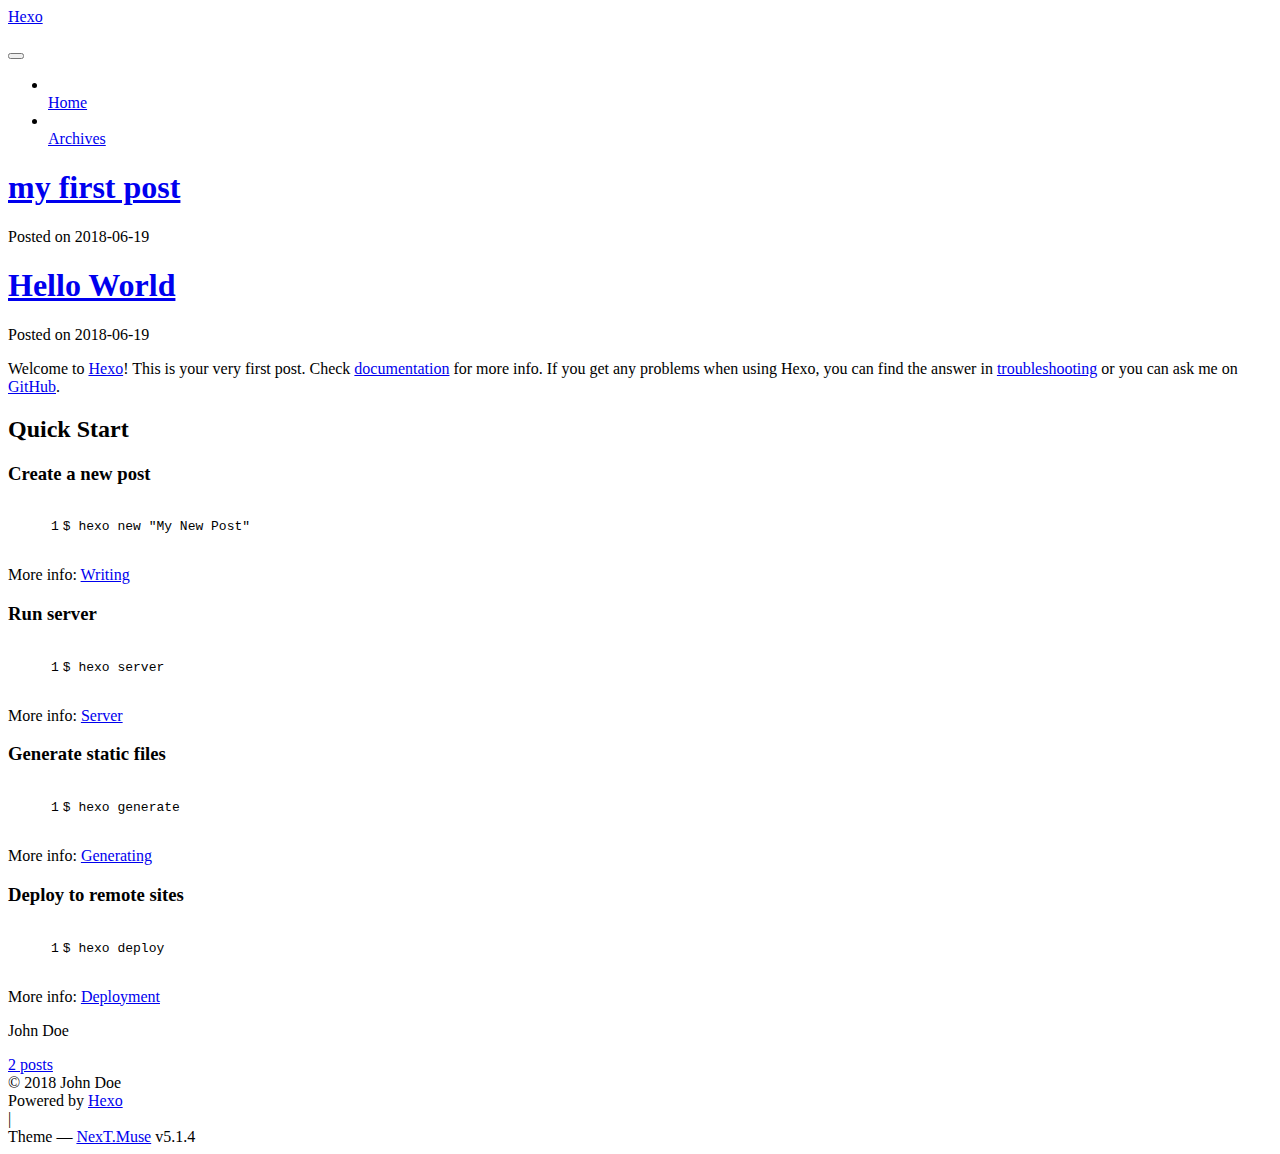
==== commit f3853422: "Site updated: 2018-06-20 00:30:44" ====
--- a/index.html
+++ b/index.html
@@ -40,29 +40,29 @@
 
   
   
-  <link href="/lib/fancybox/source/jquery.fancybox.css?v=2.1.5" rel="stylesheet" type="text/css" />
-
-
-
-
-
-
-
-<link href="/lib/font-awesome/css/font-awesome.min.css?v=4.6.2" rel="stylesheet" type="text/css" />
-
-<link href="/css/main.css?v=5.1.4" rel="stylesheet" type="text/css" />
-
-
-  <link rel="apple-touch-icon" sizes="180x180" href="/images/apple-touch-icon-next.png?v=5.1.4">
-
-
-  <link rel="icon" type="image/png" sizes="32x32" href="/images/favicon-32x32-next.png?v=5.1.4">
-
-
-  <link rel="icon" type="image/png" sizes="16x16" href="/images/favicon-16x16-next.png?v=5.1.4">
-
-
-  <link rel="mask-icon" href="/images/logo.svg?v=5.1.4" color="#222">
+  <link href="/lq.github.io/lib/fancybox/source/jquery.fancybox.css?v=2.1.5" rel="stylesheet" type="text/css" />
+
+
+
+
+
+
+
+<link href="/lq.github.io/lib/font-awesome/css/font-awesome.min.css?v=4.6.2" rel="stylesheet" type="text/css" />
+
+<link href="/lq.github.io/css/main.css?v=5.1.4" rel="stylesheet" type="text/css" />
+
+
+  <link rel="apple-touch-icon" sizes="180x180" href="/lq.github.io/images/apple-touch-icon-next.png?v=5.1.4">
+
+
+  <link rel="icon" type="image/png" sizes="32x32" href="/lq.github.io/images/favicon-32x32-next.png?v=5.1.4">
+
+
+  <link rel="icon" type="image/png" sizes="16x16" href="/lq.github.io/images/favicon-16x16-next.png?v=5.1.4">
+
+
+  <link rel="mask-icon" href="/lq.github.io/images/logo.svg?v=5.1.4" color="#222">
 
 
 
@@ -81,7 +81,7 @@
 
 <meta property="og:type" content="website">
 <meta property="og:title" content="Hexo">
-<meta property="og:url" content="http://yoursite.com/index.html">
+<meta property="og:url" content="https://ganlq.github.io/lq.github.io/index.html">
 <meta property="og:site_name" content="Hexo">
 <meta property="og:locale" content="default">
 <meta name="twitter:card" content="summary">
@@ -92,7 +92,7 @@
 <script type="text/javascript" id="hexo.configurations">
   var NexT = window.NexT || {};
   var CONFIG = {
-    root: '/',
+    root: '/lq.github.io/',
     scheme: 'Muse',
     version: '5.1.4',
     sidebar: {"position":"left","display":"post","offset":12,"b2t":false,"scrollpercent":false,"onmobile":false},
@@ -115,7 +115,7 @@
 
 
 
-  <link rel="canonical" href="http://yoursite.com/"/>
+  <link rel="canonical" href="https://ganlq.github.io/lq.github.io/"/>
 
 
 
@@ -150,7 +150,7 @@
     
 
     <div class="custom-logo-site-title">
-      <a href="/"  class="brand" rel="start">
+      <a href="/lq.github.io/"  class="brand" rel="start">
         <span class="logo-line-before"><i></i></span>
         <span class="site-title">Hexo</span>
         <span class="logo-line-after"><i></i></span>
@@ -178,7 +178,7 @@
       
         
         <li class="menu-item menu-item-home">
-          <a href="/" rel="section">
+          <a href="/lq.github.io/" rel="section">
             
               <i class="menu-item-icon fa fa-fw fa-home"></i> <br />
             
@@ -188,7 +188,7 @@
       
         
         <li class="menu-item menu-item-archives">
-          <a href="/archives/" rel="section">
+          <a href="/lq.github.io/archives/" rel="section">
             
               <i class="menu-item-icon fa fa-fw fa-archive"></i> <br />
             
@@ -229,12 +229,12 @@
   
   
   <div class="post-block">
-    <link itemprop="mainEntityOfPage" href="http://yoursite.com/2018/06/19/my-first-post/">
+    <link itemprop="mainEntityOfPage" href="https://ganlq.github.io/lq.github.io/lq.github.io/2018/06/19/my-first-post/">
 
     <span hidden itemprop="author" itemscope itemtype="http://schema.org/Person">
       <meta itemprop="name" content="John Doe">
       <meta itemprop="description" content="">
-      <meta itemprop="image" content="/images/avatar.gif">
+      <meta itemprop="image" content="/lq.github.io/images/avatar.gif">
     </span>
 
     <span hidden itemprop="publisher" itemscope itemtype="http://schema.org/Organization">
@@ -248,7 +248,7 @@
         
           <h1 class="post-title" itemprop="name headline">
                 
-                <a class="post-title-link" href="/2018/06/19/my-first-post/" itemprop="url">my first post</a></h1>
+                <a class="post-title-link" href="/lq.github.io/2018/06/19/my-first-post/" itemprop="url">my first post</a></h1>
         
 
         <div class="post-meta">
@@ -348,12 +348,12 @@
   
   
   <div class="post-block">
-    <link itemprop="mainEntityOfPage" href="http://yoursite.com/2018/06/19/hello-world/">
+    <link itemprop="mainEntityOfPage" href="https://ganlq.github.io/lq.github.io/lq.github.io/2018/06/19/hello-world/">
 
     <span hidden itemprop="author" itemscope itemtype="http://schema.org/Person">
       <meta itemprop="name" content="John Doe">
       <meta itemprop="description" content="">
-      <meta itemprop="image" content="/images/avatar.gif">
+      <meta itemprop="image" content="/lq.github.io/images/avatar.gif">
     </span>
 
     <span hidden itemprop="publisher" itemscope itemtype="http://schema.org/Organization">
@@ -367,7 +367,7 @@
         
           <h1 class="post-title" itemprop="name headline">
                 
-                <a class="post-title-link" href="/2018/06/19/hello-world/" itemprop="url">Hello World</a></h1>
+                <a class="post-title-link" href="/lq.github.io/2018/06/19/hello-world/" itemprop="url">Hello World</a></h1>
         
 
         <div class="post-meta">
@@ -507,7 +507,7 @@
             
               <div class="site-state-item site-state-posts">
               
-                <a href="/archives/">
+                <a href="/lq.github.io/archives/">
               
                   <span class="site-state-item-count">2</span>
                   <span class="site-state-item-name">posts</span>
@@ -627,53 +627,53 @@
 
   
   
-    <script type="text/javascript" src="/lib/jquery/index.js?v=2.1.3"></script>
-  
-
-  
-  
-    <script type="text/javascript" src="/lib/fastclick/lib/fastclick.min.js?v=1.0.6"></script>
-  
-
-  
-  
-    <script type="text/javascript" src="/lib/jquery_lazyload/jquery.lazyload.js?v=1.9.7"></script>
-  
-
-  
-  
-    <script type="text/javascript" src="/lib/velocity/velocity.min.js?v=1.2.1"></script>
-  
-
-  
-  
-    <script type="text/javascript" src="/lib/velocity/velocity.ui.min.js?v=1.2.1"></script>
-  
-
-  
-  
-    <script type="text/javascript" src="/lib/fancybox/source/jquery.fancybox.pack.js?v=2.1.5"></script>
-  
-
-
-  
-
-
-  <script type="text/javascript" src="/js/src/utils.js?v=5.1.4"></script>
-
-  <script type="text/javascript" src="/js/src/motion.js?v=5.1.4"></script>
-
-
-
-  
-  
-
-  
-
-  
-
-
-  <script type="text/javascript" src="/js/src/bootstrap.js?v=5.1.4"></script>
+    <script type="text/javascript" src="/lq.github.io/lib/jquery/index.js?v=2.1.3"></script>
+  
+
+  
+  
+    <script type="text/javascript" src="/lq.github.io/lib/fastclick/lib/fastclick.min.js?v=1.0.6"></script>
+  
+
+  
+  
+    <script type="text/javascript" src="/lq.github.io/lib/jquery_lazyload/jquery.lazyload.js?v=1.9.7"></script>
+  
+
+  
+  
+    <script type="text/javascript" src="/lq.github.io/lib/velocity/velocity.min.js?v=1.2.1"></script>
+  
+
+  
+  
+    <script type="text/javascript" src="/lq.github.io/lib/velocity/velocity.ui.min.js?v=1.2.1"></script>
+  
+
+  
+  
+    <script type="text/javascript" src="/lq.github.io/lib/fancybox/source/jquery.fancybox.pack.js?v=2.1.5"></script>
+  
+
+
+  
+
+
+  <script type="text/javascript" src="/lq.github.io/js/src/utils.js?v=5.1.4"></script>
+
+  <script type="text/javascript" src="/lq.github.io/js/src/motion.js?v=5.1.4"></script>
+
+
+
+  
+  
+
+  
+
+  
+
+
+  <script type="text/javascript" src="/lq.github.io/js/src/bootstrap.js?v=5.1.4"></script>
 
 
 
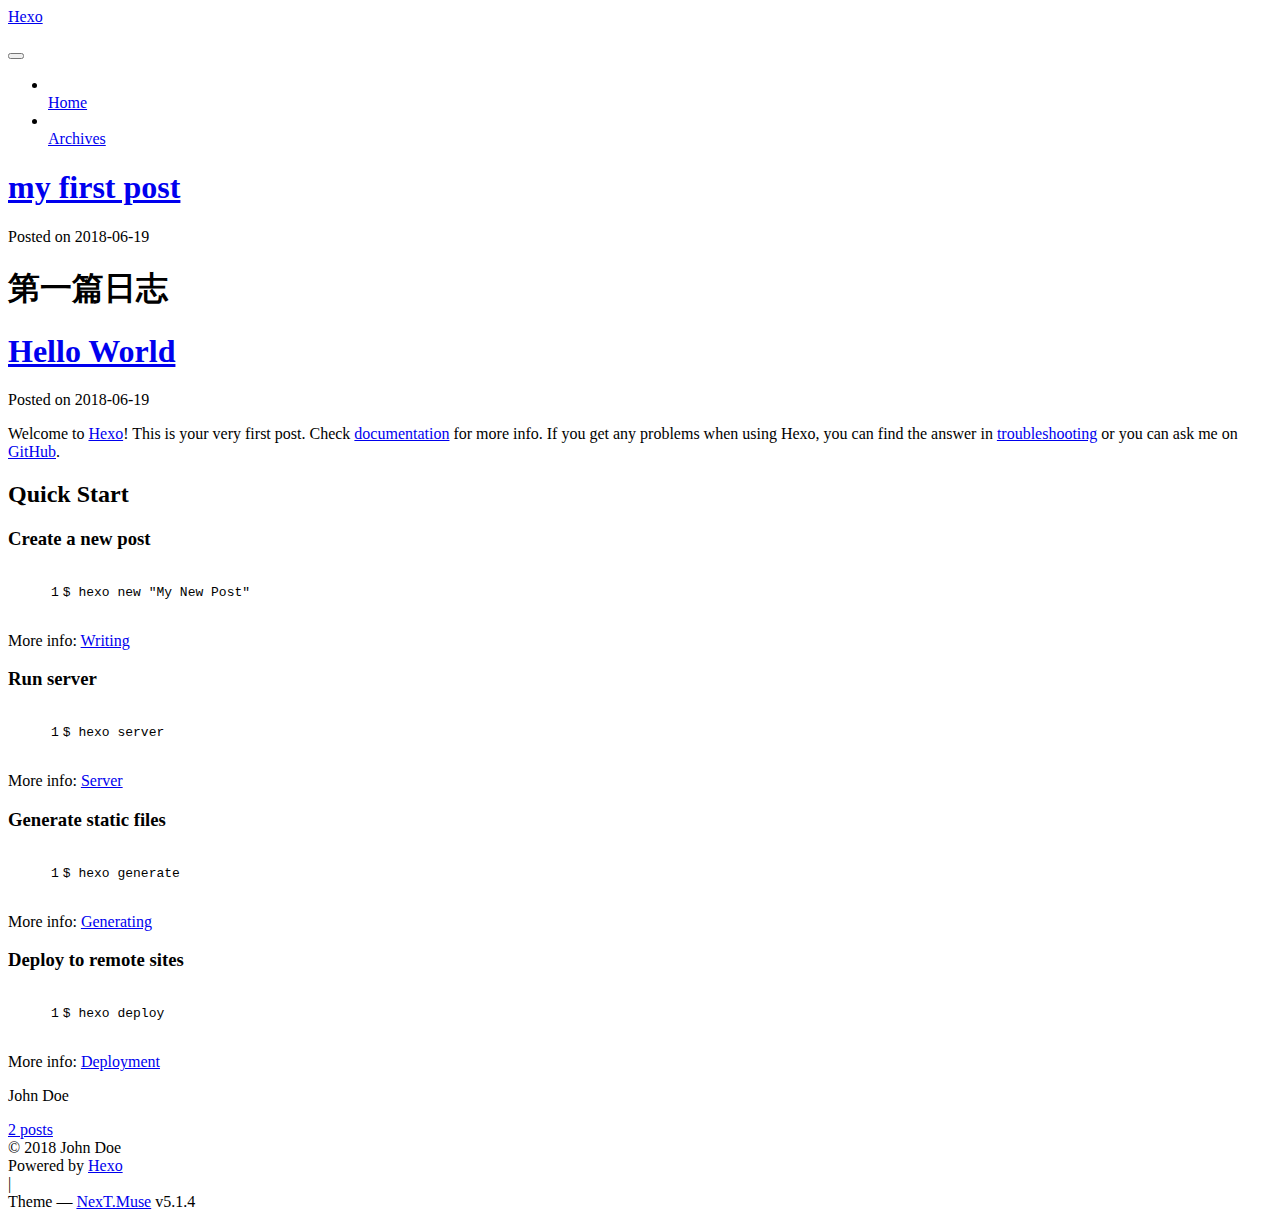
==== commit 0170bc12: "Site updated: 2018-06-20 00:58:59" ====
--- a/index.html
+++ b/index.html
@@ -300,7 +300,7 @@
       
         
           
-            
+            <h1 id="第一篇日志"><a href="#第一篇日志" class="headerlink" title="第一篇日志"></a>第一篇日志</h1>
           
         
       
